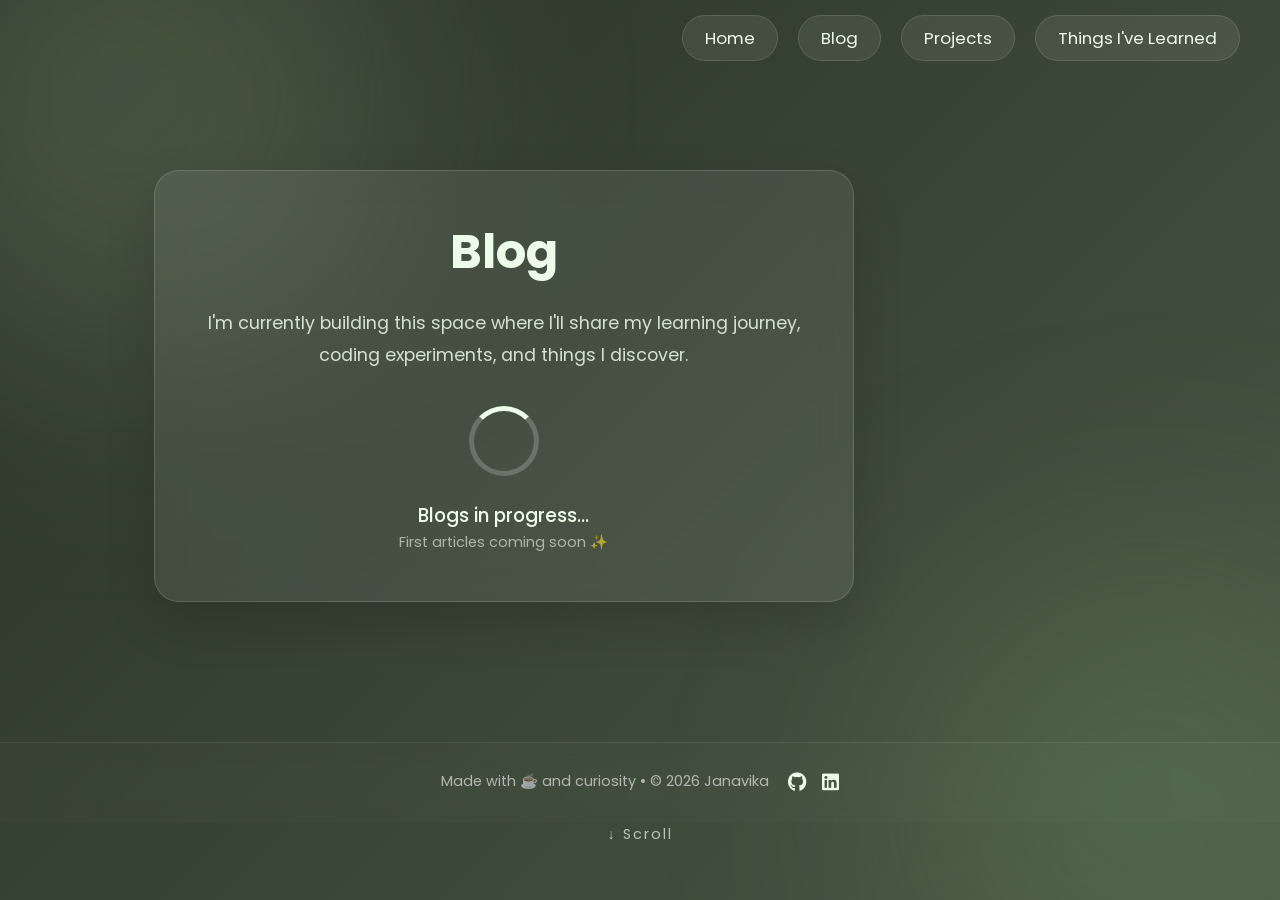
==== blog.html @ acae448e "Initial portfolio website" ====
<!DOCTYPE html>
<html>
    <head>
        <meta charset="UTF-8">
        <meta name="viewport" content="width=device-width, initial-scale=1.0">
        <title>Janavika Portfolio</title>
        <link rel="icon" type="image/png" href="icons/cookie.png">
        <link rel="stylesheet" href="blog.css">
        <link rel="stylesheet" href="https://cdnjs.cloudflare.com/ajax/libs/font-awesome/6.5.2/css/all.min.css">

    </head>

    <body>

        <header>
            <nav>
                <ul>
                    <li><a href="index.html">Home</a></li>
                    <li><a href="blog.html">Blog</a></li>
                    <li><a href="projects.html">Projects</a></li>
                    <li><a href="things.html">Things I've Learned</a></li>
                </ul>
            </nav>
        </header>

        <div class="container">

            <div class="progress-card">

                <h1>Blog</h1>

                <p>
                    I'm currently building this space where I'll share my
                    learning journey, coding experiments, and things I discover.
                </p>

                <div class="loader">
                    <span></span>
                </div>

                <h3>Blogs in progress...</h3>

                <p class="small">
                    First articles coming soon ✨
                </p>

            </div>

        </div>

        <div class="scroll">
            ↓ Scroll
        </div>

        <footer>

            <p>
                Made with ☕ and curiosity • © 2026 Janavika

                <span class="socials">

                    <a href="YOUR_GITHUB_LINK" target="_blank">
                        <i class="fa-brands fa-github"></i>
                    </a>

                    <a href="YOUR_LINKEDIN_LINK" target="_blank">
                        <i class="fa-brands fa-linkedin"></i>
                    </a>

                </span>

            </p>

        </footer>

    </body>
</html>
---- blog.css ----
@import url('https://fonts.googleapis.com/css2?family=Poppins:wght@300;400;500;600;700&display=swap');

*{
    margin:0;
    padding:0;
    box-sizing:border-box;
}

html{
    scroll-behavior:smooth;
}

body{

    min-height:100vh;
    overflow-x:hidden;
    position:relative;

    font-family:"Poppins",sans-serif;

    background:linear-gradient(
        -45deg,
        #2d3a2d,
        #3d4b3c,
        #55634f,
        #273225
    );

    background-size:400% 400%;
    animation:gradientShift 18s ease infinite;
}

@keyframes gradientShift{

    0%{
        background-position:0% 50%;
    }

    50%{
        background-position:100% 50%;
    }

    100%{
        background-position:0% 50%;
    }

}

/* Glowing background blobs */

body::before,
body::after{

    content:"";
    position:fixed;
    border-radius:50%;
    filter:blur(120px);
    z-index:-1;

}

body::before{

    width:550px;
    height:550px;

    background:rgba(194,214,170,.18);

    top:-180px;
    left:-150px;

    animation:blob1 15s ease-in-out infinite alternate;

}

body::after{

    width:500px;
    height:500px;

    background:rgba(130,170,120,.20);

    bottom:-150px;
    right:-120px;

    animation:blob2 18s ease-in-out infinite alternate;

}

@keyframes blob1{

    to{
        transform:translate(60px,40px) scale(1.15);
    }

}

@keyframes blob2{

    to{
        transform:translate(-60px,-40px) scale(1.1);
    }

}

/* HEADER */

header{

    position:fixed;
    top:25px;
    right:40px;

    z-index:1000;

}

nav ul{

    display:flex;
    list-style:none;
    gap:20px;

}

nav a{

    text-decoration:none;
    color:#edfce8;
    padding:10px 22px;
    border-radius:999px;
    background:rgba(255,255,255,.08);
    border:1px solid rgba(255,255,255,.12);
    backdrop-filter:blur(10px);
    transition:.35s;
    font-size:1.05rem;

}

nav a:hover{

    background:#edfce8;
    color:#2d3a2d;
    transform:translateY(-3px);
    box-shadow:0 12px 30px rgba(0,0,0,.18);

}

/* MAIN */

.container{

    width:min(700px,90%);
    margin-left:12%;

    padding-top:170px;
    padding-bottom:140px;

    animation:fadeUp 1s ease;

}

@keyframes fadeUp{

from{

    opacity:0;
    transform:translateY(30px);

}

to{

    opacity:1;
    transform:translateY(0);

}

}

.progress-card{

    background:rgba(255,255,255,.08);
    border:1px solid rgba(255,255,255,.15);

    backdrop-filter:blur(15px);

    padding:45px;
    border-radius:25px;

    color:#edfce8;

    text-align:center;

    box-shadow:0 20px 50px rgba(0,0,0,.15);

}


.progress-card h1{

    font-size:3rem;
    margin-bottom:20px;

}


.progress-card p{

    font-size:1.1rem;
    line-height:1.8;
    opacity:.85;

}


.progress-card h3{

    margin-top:25px;
    font-weight:500;

}


.small{

    font-size:.9rem !important;
    opacity:.6 !important;

}


/* Loading animation */

.loader{

    margin:35px auto 15px;

    width:70px;
    height:70px;

    border-radius:50%;

    border:5px solid rgba(255,255,255,.2);
    border-top-color:#edfce8;

    animation:spin 1.5s linear infinite;

}


@keyframes spin{

    from{
        transform:rotate(0deg);
    }

    to{
        transform:rotate(360deg);
    }

}


/* Scroll */

.scroll{

    position:fixed;
    bottom:55px;
    left:50%;
    transform:translateX(-50%);
    color:#edfce8;
    opacity:.7;
    font-size:.9rem;
    letter-spacing:2px;
    animation:bounce 2s infinite;

}

@keyframes bounce{

    0%,100%{

        transform:translate(-50%,0);

    }

    50%{

        transform:translate(-50%,8px);

    }

}

footer{

    text-align:center;
    color:rgba(255,255,255,.6);
    font-size:.9rem;
    padding:25px;
    border-top:1px solid rgba(255,255,255,.08);
    background:rgba(255,255,255,.02);
    backdrop-filter:blur(10px);

}

.socials{

    display:inline-flex;
    gap:15px;
    margin-left:15px;
    vertical-align:middle;

}


.socials a{

    color:#edfce8;
    font-size:1.2rem;
    transition:.3s;

}


.socials a:hover{

    color:#91a579;
    transform:translateY(-3px);

}
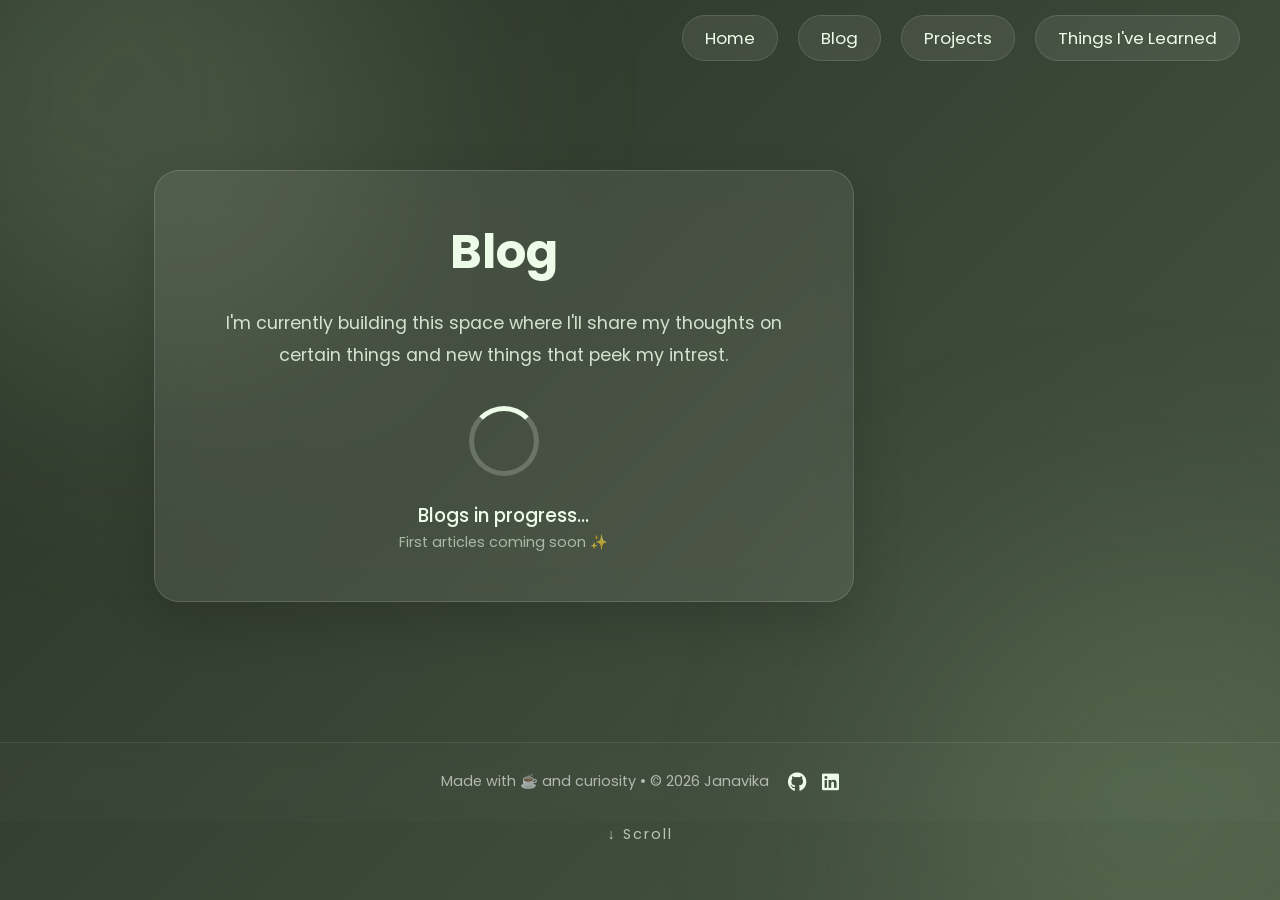
==== commit 6f4231ba: "blog page change" ====
--- a/blog.html
+++ b/blog.html
@@ -31,7 +31,7 @@
 
                 <p>
                     I'm currently building this space where I'll share my
-                    learning journey, coding experiments, and things I discover.
+                    thoughts on certain things and new things that peek my intrest.
                 </p>
 
                 <div class="loader">
--- a/blog.css
+++ b/blog.css
@@ -331,3 +331,46 @@
     transform:translateY(-3px);
 
 }
+
+@media (max-width:768px){
+
+    header{
+
+        position:static;
+        padding:20px 0;
+
+    }
+
+    nav{
+
+        display:flex;
+        justify-content:center;
+
+    }
+
+    nav ul{
+
+        display:flex;
+        flex-wrap:wrap;
+        justify-content:center;
+        gap:10px;
+
+    }
+
+    nav a{
+
+        padding:8px 14px;
+        font-size:.9rem;
+        white-space:nowrap;
+
+    }
+
+    .container{
+
+        width:90%;
+        margin:auto;
+        padding-top:40px;
+
+    }
+
+}
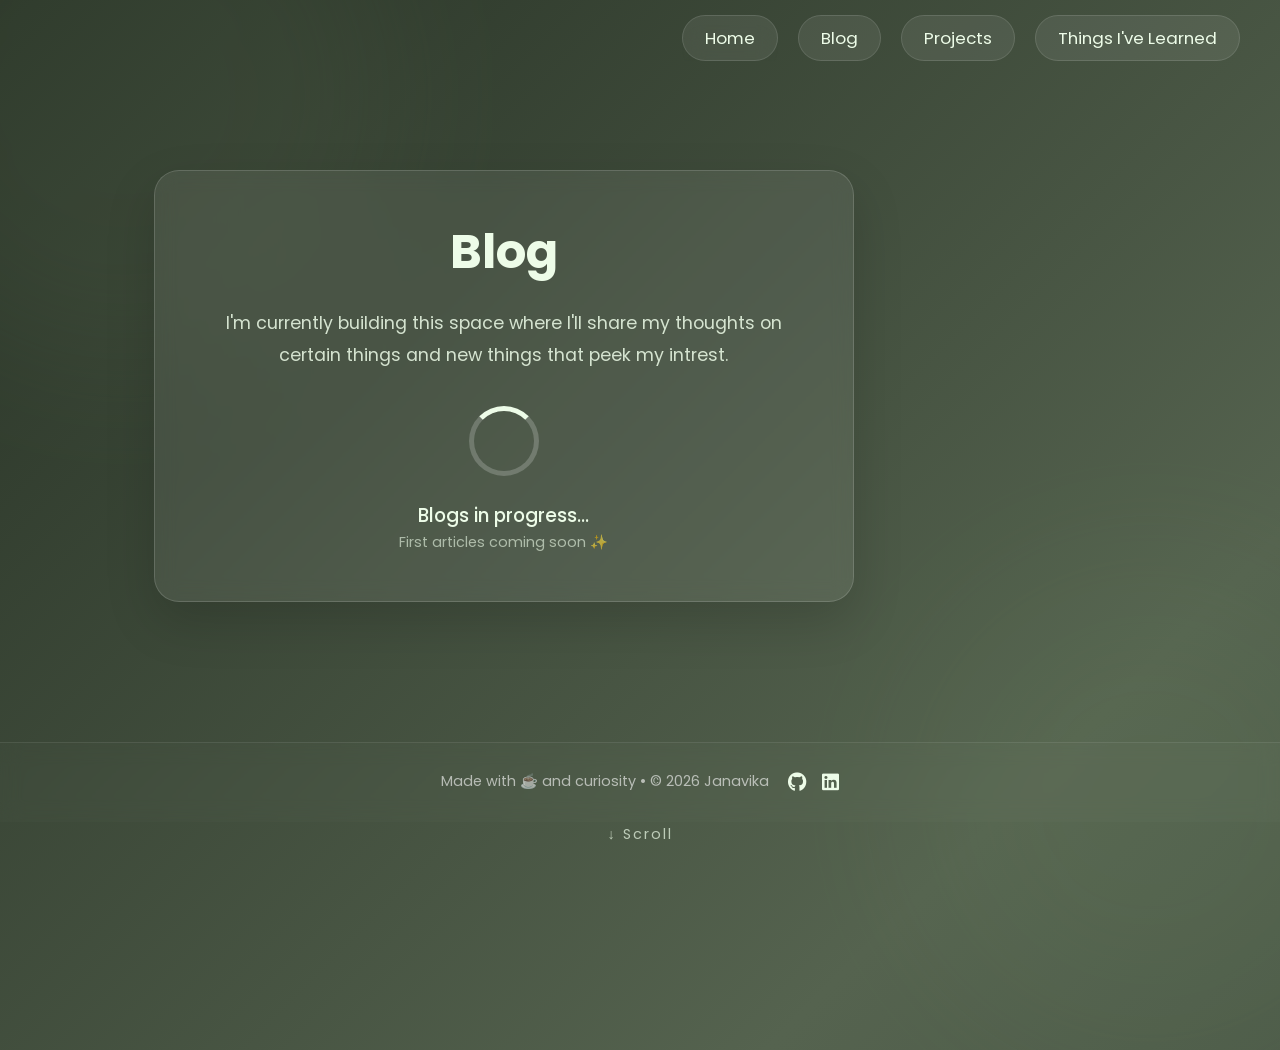
==== commit f881c92b: "editting linkdrin and github links" ====
--- a/blog.html
+++ b/blog.html
@@ -59,11 +59,11 @@
 
                 <span class="socials">
 
-                    <a href="YOUR_GITHUB_LINK" target="_blank">
+                     <a href="https://github.com/Janavikas" target="_blank">
                         <i class="fa-brands fa-github"></i>
                     </a>
 
-                    <a href="YOUR_LINKEDIN_LINK" target="_blank">
+                    <a href="https://www.linkedin.com/feed/" target="_blank">
                         <i class="fa-brands fa-linkedin"></i>
                     </a>
 
--- a/blog.css
+++ b/blog.css
@@ -15,8 +15,10 @@
     min-height:100vh;
     overflow-x:hidden;
     position:relative;
+    isolation:isolate;
 
     font-family:"Poppins",sans-serif;
+    -webkit-font-smoothing:antialiased;
 
     background:linear-gradient(
         -45deg,
@@ -26,246 +28,171 @@
         #273225
     );
 
-    background-size:400% 400%;
-    animation:gradientShift 18s ease infinite;
+    background-size:250% 250%;
+    animation:gradientShift 30s linear infinite;
+
 }
 
 @keyframes gradientShift{
-
-    0%{
-        background-position:0% 50%;
-    }
-
-    50%{
-        background-position:100% 50%;
-    }
-
-    100%{
-        background-position:0% 50%;
-    }
-
-}
-
-/* Glowing background blobs */
+    0%{background-position:0% 50%;}
+    50%{background-position:100% 50%;}
+    100%{background-position:0% 50%;}
+}
+
+/* Background blobs */
 
 body::before,
 body::after{
 
     content:"";
-    position:fixed;
+    position:absolute;
     border-radius:50%;
-    filter:blur(120px);
+    filter:blur(80px);
+    opacity:.35;
+    pointer-events:none;
     z-index:-1;
 
 }
 
 body::before{
-
     width:550px;
     height:550px;
-
     background:rgba(194,214,170,.18);
-
     top:-180px;
     left:-150px;
-
     animation:blob1 15s ease-in-out infinite alternate;
-
 }
 
 body::after{
-
     width:500px;
     height:500px;
-
     background:rgba(130,170,120,.20);
-
     bottom:-150px;
     right:-120px;
-
     animation:blob2 18s ease-in-out infinite alternate;
-
 }
 
 @keyframes blob1{
-
     to{
         transform:translate(60px,40px) scale(1.15);
     }
-
 }
 
 @keyframes blob2{
-
     to{
         transform:translate(-60px,-40px) scale(1.1);
     }
-
 }
 
 /* HEADER */
 
 header{
-
     position:fixed;
     top:25px;
     right:40px;
-
     z-index:1000;
-
 }
 
 nav ul{
-
     display:flex;
     list-style:none;
     gap:20px;
-
 }
 
 nav a{
-
     text-decoration:none;
     color:#edfce8;
     padding:10px 22px;
     border-radius:999px;
     background:rgba(255,255,255,.08);
     border:1px solid rgba(255,255,255,.12);
+    -webkit-backdrop-filter:blur(10px);
     backdrop-filter:blur(10px);
     transition:.35s;
     font-size:1.05rem;
-
 }
 
 nav a:hover{
-
     background:#edfce8;
     color:#2d3a2d;
     transform:translateY(-3px);
     box-shadow:0 12px 30px rgba(0,0,0,.18);
-
 }
 
 /* MAIN */
 
 .container{
-
     width:min(700px,90%);
     margin-left:12%;
-
     padding-top:170px;
     padding-bottom:140px;
-
     animation:fadeUp 1s ease;
-
 }
 
 @keyframes fadeUp{
-
-from{
-
-    opacity:0;
-    transform:translateY(30px);
-
-}
-
-to{
-
-    opacity:1;
-    transform:translateY(0);
-
-}
-
+    from{
+        opacity:0;
+        transform:translateY(30px);
+    }
+    to{
+        opacity:1;
+        transform:translateY(0);
+    }
 }
 
 .progress-card{
-
     background:rgba(255,255,255,.08);
     border:1px solid rgba(255,255,255,.15);
-
-    backdrop-filter:blur(15px);
-
+    -webkit-backdrop-filter:blur(10px);
+    backdrop-filter:blur(10px);
     padding:45px;
     border-radius:25px;
-
     color:#edfce8;
-
     text-align:center;
-
     box-shadow:0 20px 50px rgba(0,0,0,.15);
-
-}
-
+}
 
 .progress-card h1{
-
     font-size:3rem;
     margin-bottom:20px;
-
-}
-
+}
 
 .progress-card p{
-
     font-size:1.1rem;
     line-height:1.8;
     opacity:.85;
-
-}
-
+}
 
 .progress-card h3{
-
     margin-top:25px;
     font-weight:500;
-
-}
-
+}
 
 .small{
-
     font-size:.9rem !important;
     opacity:.6 !important;
-
-}
-
-
-/* Loading animation */
+}
+
+/* Loader */
 
 .loader{
-
     margin:35px auto 15px;
-
     width:70px;
     height:70px;
-
     border-radius:50%;
-
     border:5px solid rgba(255,255,255,.2);
     border-top-color:#edfce8;
-
     animation:spin 1.5s linear infinite;
-
-}
-
+}
 
 @keyframes spin{
-
-    from{
-        transform:rotate(0deg);
-    }
-
-    to{
-        transform:rotate(360deg);
-    }
-
-}
-
+    from{transform:rotate(0deg);}
+    to{transform:rotate(360deg);}
+}
 
 /* Scroll */
 
 .scroll{
-
     position:fixed;
     bottom:55px;
     left:50%;
@@ -275,102 +202,126 @@
     font-size:.9rem;
     letter-spacing:2px;
     animation:bounce 2s infinite;
-
 }
 
 @keyframes bounce{
-
     0%,100%{
-
         transform:translate(-50%,0);
-
     }
 
     50%{
-
         transform:translate(-50%,8px);
-
-    }
-
-}
+    }
+}
+
+/* Footer */
 
 footer{
-
     text-align:center;
     color:rgba(255,255,255,.6);
     font-size:.9rem;
     padding:25px;
     border-top:1px solid rgba(255,255,255,.08);
     background:rgba(255,255,255,.02);
+    -webkit-backdrop-filter:blur(10px);
     backdrop-filter:blur(10px);
-
 }
 
 .socials{
-
     display:inline-flex;
     gap:15px;
     margin-left:15px;
     vertical-align:middle;
-
-}
-
+}
 
 .socials a{
-
     color:#edfce8;
     font-size:1.2rem;
     transition:.3s;
-
-}
-
+}
 
 .socials a:hover{
-
     color:#91a579;
     transform:translateY(-3px);
-
-}
+}
+
+/* Mobile */
 
 @media (max-width:768px){
 
+    body::before,
+    body::after{
+        width:280px;
+        height:280px;
+        filter:blur(70px);
+        opacity:.35;
+    }
+
     header{
-
         position:static;
         padding:20px 0;
-
     }
 
     nav{
-
         display:flex;
         justify-content:center;
-
     }
 
     nav ul{
-
-        display:flex;
         flex-wrap:wrap;
         justify-content:center;
         gap:10px;
-
     }
 
     nav a{
-
         padding:8px 14px;
         font-size:.9rem;
         white-space:nowrap;
-
     }
 
     .container{
-
         width:90%;
         margin:auto;
         padding-top:40px;
-
-    }
-
+        padding-bottom:80px;
+    }
+
+    .progress-card{
+        padding:28px 20px;
+        border-radius:18px;
+    }
+
+    .progress-card h1{
+        font-size:2rem;
+    }
+
+    .progress-card p{
+        font-size:1rem;
+        line-height:1.7;
+    }
+
+    .progress-card h3{
+        font-size:1rem;
+    }
+
+    .loader{
+        width:55px;
+        height:55px;
+    }
+
+    .scroll{
+        display:none;
+    }
+
+    footer{
+        font-size:.8rem;
+    }
+
+    body::before,
+    body::after{
+        width:280px;
+        height:280px;
+        filter:blur(60px);
+        opacity:.25;
+    }
 }
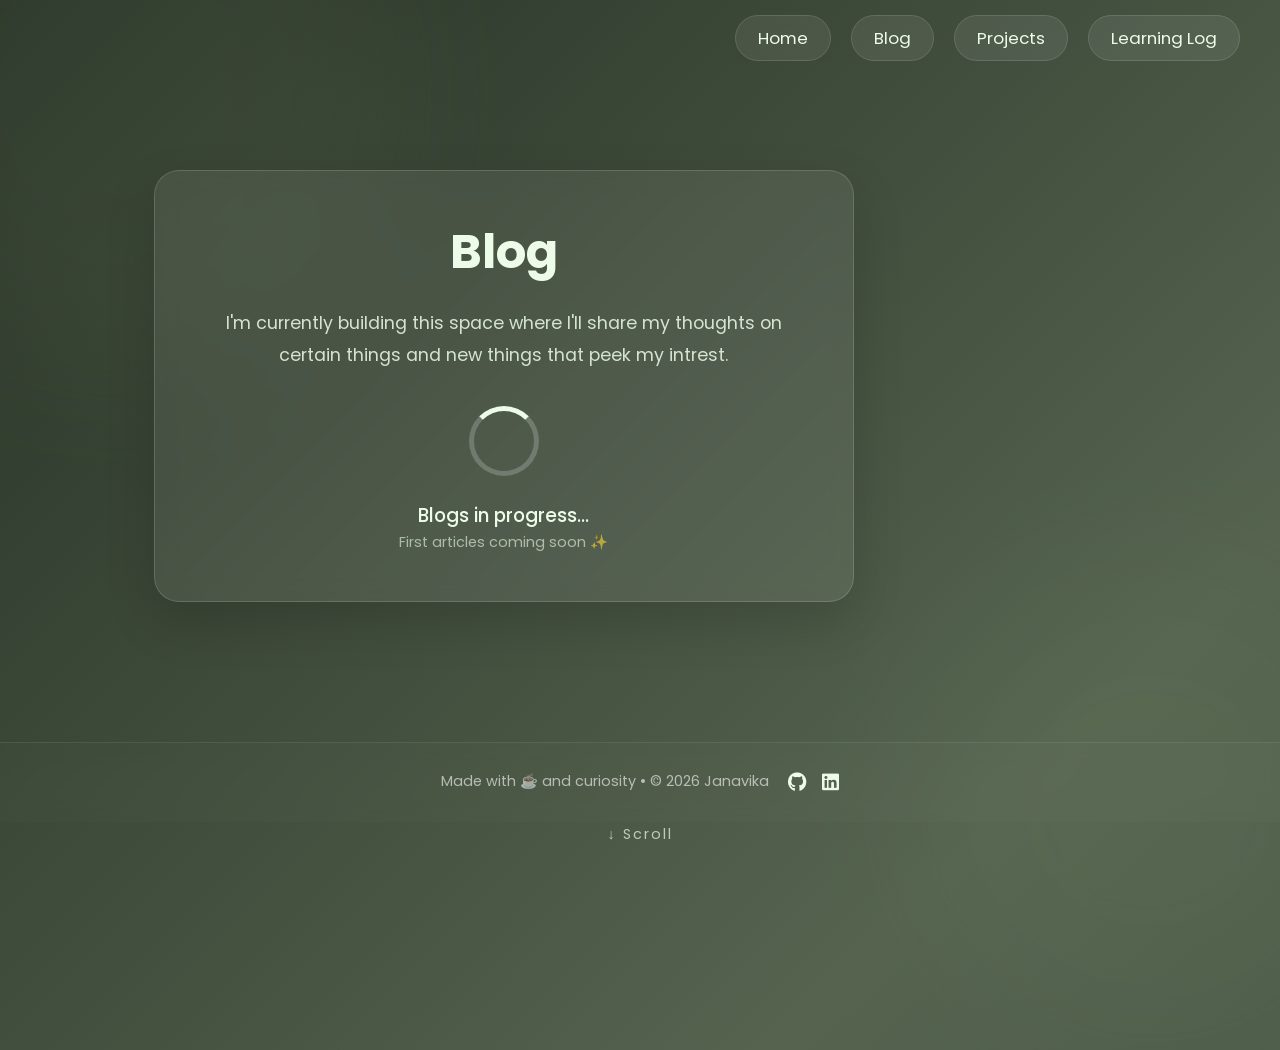
==== commit 6500a27d: "Making the nav bar spacious for phones" ====
--- a/blog.html
+++ b/blog.html
@@ -2,7 +2,7 @@
 <html>
     <head>
         <meta charset="UTF-8">
-        <meta name="viewport" content="width=device-width, initial-scale=1.0">
+        <meta name="viewport" content="width=device-width, initial-scale=1.0, viewport-fit=cover">
         <title>Janavika Portfolio</title>
         <link rel="icon" type="image/png" href="icons/cookie.png">
         <link rel="stylesheet" href="blog.css">
@@ -18,7 +18,7 @@
                     <li><a href="index.html">Home</a></li>
                     <li><a href="blog.html">Blog</a></li>
                     <li><a href="projects.html">Projects</a></li>
-                    <li><a href="things.html">Things I've Learned</a></li>
+                    <li><a href="things.html">Learning Log</a></li>
                 </ul>
             </nav>
         </header>
--- a/blog.css
+++ b/blog.css
@@ -11,15 +11,12 @@
 }
 
 body{
-
     min-height:100vh;
     overflow-x:hidden;
     position:relative;
     isolation:isolate;
-
     font-family:"Poppins",sans-serif;
     -webkit-font-smoothing:antialiased;
-
     background:linear-gradient(
         -45deg,
         #2d3a2d,
@@ -27,10 +24,8 @@
         #55634f,
         #273225
     );
-
     background-size:250% 250%;
     animation:gradientShift 30s linear infinite;
-
 }
 
 @keyframes gradientShift{
@@ -39,11 +34,8 @@
     100%{background-position:0% 50%;}
 }
 
-/* Background blobs */
-
 body::before,
 body::after{
-
     content:"";
     position:absolute;
     border-radius:50%;
@@ -51,7 +43,6 @@
     opacity:.35;
     pointer-events:none;
     z-index:-1;
-
 }
 
 body::before{
@@ -73,18 +64,12 @@
 }
 
 @keyframes blob1{
-    to{
-        transform:translate(60px,40px) scale(1.15);
-    }
+    to{ transform:translate(60px,40px) scale(1.15); }
 }
 
 @keyframes blob2{
-    to{
-        transform:translate(-60px,-40px) scale(1.1);
-    }
-}
-
-/* HEADER */
+    to{ transform:translate(-60px,-40px) scale(1.1); }
+}
 
 header{
     position:fixed;
@@ -119,8 +104,6 @@
     box-shadow:0 12px 30px rgba(0,0,0,.18);
 }
 
-/* MAIN */
-
 .container{
     width:min(700px,90%);
     margin-left:12%;
@@ -130,14 +113,8 @@
 }
 
 @keyframes fadeUp{
-    from{
-        opacity:0;
-        transform:translateY(30px);
-    }
-    to{
-        opacity:1;
-        transform:translateY(0);
-    }
+    from{ opacity:0; transform:translateY(30px); }
+    to{ opacity:1; transform:translateY(0); }
 }
 
 .progress-card{
@@ -172,8 +149,6 @@
     font-size:.9rem !important;
     opacity:.6 !important;
 }
-
-/* Loader */
 
 .loader{
     margin:35px auto 15px;
@@ -190,8 +165,6 @@
     to{transform:rotate(360deg);}
 }
 
-/* Scroll */
-
 .scroll{
     position:fixed;
     bottom:55px;
@@ -205,16 +178,9 @@
 }
 
 @keyframes bounce{
-    0%,100%{
-        transform:translate(-50%,0);
-    }
-
-    50%{
-        transform:translate(-50%,8px);
-    }
-}
-
-/* Footer */
+    0%,100%{ transform:translate(-50%,0); }
+    50%{ transform:translate(-50%,8px); }
+}
 
 footer{
     text-align:center;
@@ -253,13 +219,13 @@
     body::after{
         width:280px;
         height:280px;
-        filter:blur(70px);
-        opacity:.35;
+        filter:blur(60px);
+        opacity:.25;
     }
 
     header{
         position:static;
-        padding:20px 0;
+        padding: calc(20px + env(safe-area-inset-top)) 0 10px;
     }
 
     nav{
@@ -282,7 +248,7 @@
     .container{
         width:90%;
         margin:auto;
-        padding-top:40px;
+        padding-top:70px;
         padding-bottom:80px;
     }
 
@@ -316,12 +282,4 @@
     footer{
         font-size:.8rem;
     }
-
-    body::before,
-    body::after{
-        width:280px;
-        height:280px;
-        filter:blur(60px);
-        opacity:.25;
-    }
 }
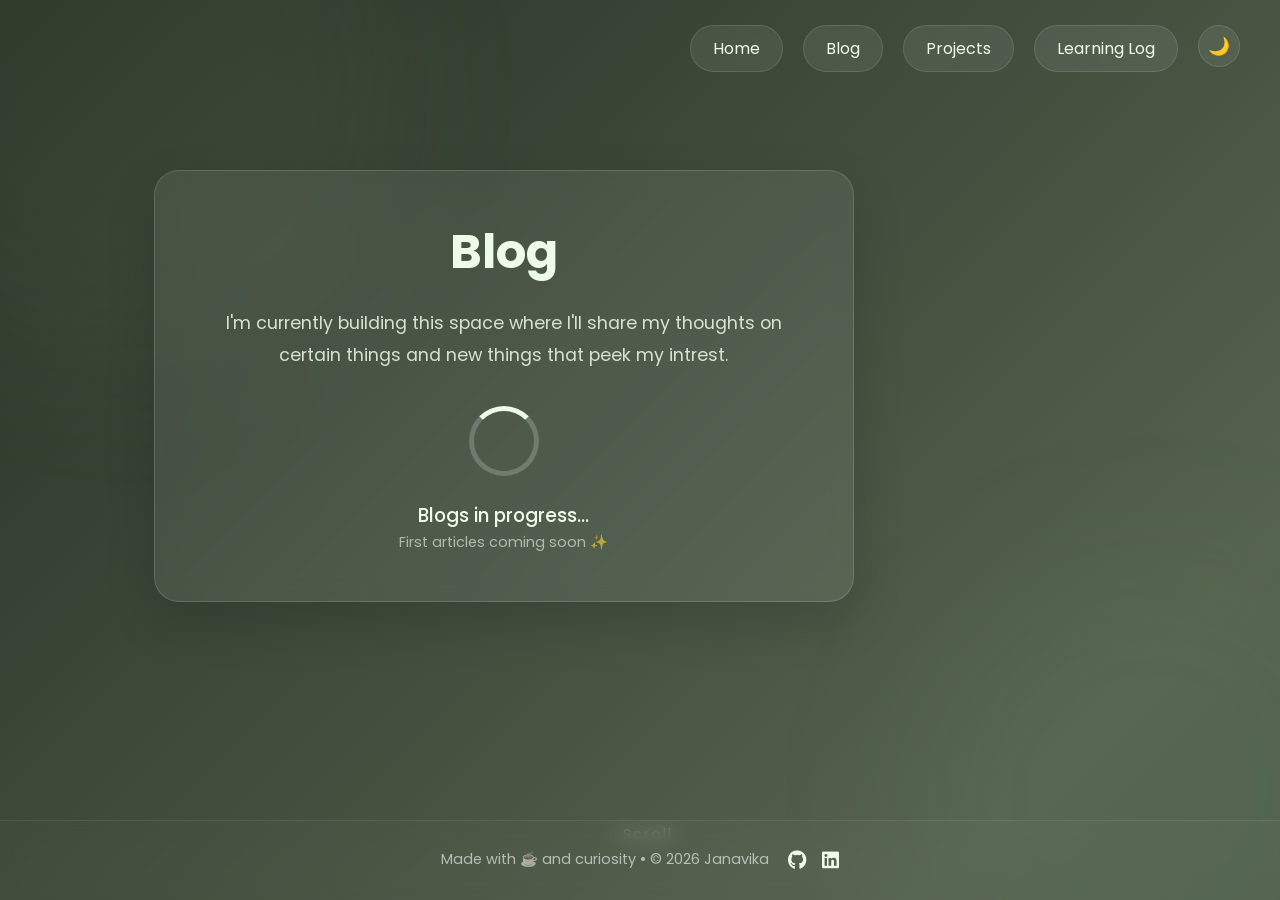
==== commit 3d1e5839: "Adding dark mode and light mode" ====
--- a/blog.html
+++ b/blog.html
@@ -2,10 +2,15 @@
 <html>
     <head>
         <meta charset="UTF-8">
+        <script>
+            document.documentElement.setAttribute('data-theme', localStorage.getItem('theme') || 'light');
+        </script>
         <meta name="viewport" content="width=device-width, initial-scale=1.0, viewport-fit=cover">
         <title>Janavika Portfolio</title>
         <link rel="icon" type="image/png" href="icons/cookie.png">
         <link rel="stylesheet" href="blog.css">
+        <link rel="stylesheet" href="themes.css">
+        <script src="all.js"></script>
         <link rel="stylesheet" href="https://cdnjs.cloudflare.com/ajax/libs/font-awesome/6.5.2/css/all.min.css">
 
     </head>
@@ -19,6 +24,7 @@
                     <li><a href="blog.html">Blog</a></li>
                     <li><a href="projects.html">Projects</a></li>
                     <li><a href="things.html">Learning Log</a></li>
+                    <li><button id="theme-toggle" class="theme-toggle" aria-label="Toggle theme">☀️</button></li>
                 </ul>
             </nav>
         </header>
--- a/blog.css
+++ b/blog.css
@@ -1,285 +1,448 @@
 @import url('https://fonts.googleapis.com/css2?family=Poppins:wght@300;400;500;600;700&display=swap');
 
-*{
-    margin:0;
-    padding:0;
-    box-sizing:border-box;
-}
-
-html{
-    scroll-behavior:smooth;
-}
-
-body{
-    min-height:100vh;
-    overflow-x:hidden;
-    position:relative;
-    isolation:isolate;
-    font-family:"Poppins",sans-serif;
-    -webkit-font-smoothing:antialiased;
-    background:linear-gradient(
+* {
+    margin: 0;
+    padding: 0;
+    box-sizing: border-box;
+}
+
+html {
+    scroll-behavior: smooth;
+    min-height: 100%;
+}
+
+body {
+    min-height: 100vh;
+    min-height: 100dvh;
+    display: flex;
+    flex-direction: column;
+
+    overflow-x: hidden;
+    position: relative;
+    isolation: isolate;
+
+    font-family: "Poppins", sans-serif;
+    -webkit-font-smoothing: antialiased;
+
+    background: linear-gradient(
         -45deg,
         #2d3a2d,
         #3d4b3c,
         #55634f,
         #273225
     );
-    background-size:250% 250%;
-    animation:gradientShift 30s linear infinite;
-}
-
-@keyframes gradientShift{
-    0%{background-position:0% 50%;}
-    50%{background-position:100% 50%;}
-    100%{background-position:0% 50%;}
+
+    background-size: 250% 250%;
+    animation: gradientShift 30s linear infinite;
+}
+
+
+/* =========================
+   BACKGROUND
+========================= */
+
+@keyframes gradientShift {
+    0% {
+        background-position: 0% 50%;
+    }
+
+    50% {
+        background-position: 100% 50%;
+    }
+
+    100% {
+        background-position: 0% 50%;
+    }
 }
 
 body::before,
-body::after{
-    content:"";
-    position:absolute;
-    border-radius:50%;
-    filter:blur(80px);
-    opacity:.35;
-    pointer-events:none;
-    z-index:-1;
-}
-
-body::before{
-    width:550px;
-    height:550px;
-    background:rgba(194,214,170,.18);
-    top:-180px;
-    left:-150px;
-    animation:blob1 15s ease-in-out infinite alternate;
-}
-
-body::after{
-    width:500px;
-    height:500px;
-    background:rgba(130,170,120,.20);
-    bottom:-150px;
-    right:-120px;
-    animation:blob2 18s ease-in-out infinite alternate;
-}
-
-@keyframes blob1{
-    to{ transform:translate(60px,40px) scale(1.15); }
-}
-
-@keyframes blob2{
-    to{ transform:translate(-60px,-40px) scale(1.1); }
-}
-
-header{
-    position:fixed;
-    top:25px;
-    right:40px;
-    z-index:1000;
-}
-
-nav ul{
-    display:flex;
-    list-style:none;
-    gap:20px;
-}
-
-nav a{
-    text-decoration:none;
-    color:#edfce8;
-    padding:10px 22px;
-    border-radius:999px;
-    background:rgba(255,255,255,.08);
-    border:1px solid rgba(255,255,255,.12);
-    -webkit-backdrop-filter:blur(10px);
-    backdrop-filter:blur(10px);
-    transition:.35s;
-    font-size:1.05rem;
-}
-
-nav a:hover{
-    background:#edfce8;
-    color:#2d3a2d;
-    transform:translateY(-3px);
-    box-shadow:0 12px 30px rgba(0,0,0,.18);
-}
-
-.container{
-    width:min(700px,90%);
-    margin-left:12%;
-    padding-top:170px;
-    padding-bottom:140px;
-    animation:fadeUp 1s ease;
-}
-
-@keyframes fadeUp{
-    from{ opacity:0; transform:translateY(30px); }
-    to{ opacity:1; transform:translateY(0); }
-}
-
-.progress-card{
-    background:rgba(255,255,255,.08);
-    border:1px solid rgba(255,255,255,.15);
-    -webkit-backdrop-filter:blur(10px);
-    backdrop-filter:blur(10px);
-    padding:45px;
-    border-radius:25px;
-    color:#edfce8;
-    text-align:center;
-    box-shadow:0 20px 50px rgba(0,0,0,.15);
-}
-
-.progress-card h1{
-    font-size:3rem;
-    margin-bottom:20px;
-}
-
-.progress-card p{
-    font-size:1.1rem;
-    line-height:1.8;
-    opacity:.85;
-}
-
-.progress-card h3{
-    margin-top:25px;
-    font-weight:500;
-}
-
-.small{
-    font-size:.9rem !important;
-    opacity:.6 !important;
-}
-
-.loader{
-    margin:35px auto 15px;
-    width:70px;
-    height:70px;
-    border-radius:50%;
-    border:5px solid rgba(255,255,255,.2);
-    border-top-color:#edfce8;
-    animation:spin 1.5s linear infinite;
-}
-
-@keyframes spin{
-    from{transform:rotate(0deg);}
-    to{transform:rotate(360deg);}
-}
-
-.scroll{
-    position:fixed;
-    bottom:55px;
-    left:50%;
-    transform:translateX(-50%);
-    color:#edfce8;
-    opacity:.7;
-    font-size:.9rem;
-    letter-spacing:2px;
-    animation:bounce 2s infinite;
-}
-
-@keyframes bounce{
-    0%,100%{ transform:translate(-50%,0); }
-    50%{ transform:translate(-50%,8px); }
-}
-
-footer{
-    text-align:center;
-    color:rgba(255,255,255,.6);
-    font-size:.9rem;
-    padding:25px;
-    border-top:1px solid rgba(255,255,255,.08);
-    background:rgba(255,255,255,.02);
-    -webkit-backdrop-filter:blur(10px);
-    backdrop-filter:blur(10px);
-}
-
-.socials{
-    display:inline-flex;
-    gap:15px;
-    margin-left:15px;
-    vertical-align:middle;
-}
-
-.socials a{
-    color:#edfce8;
-    font-size:1.2rem;
-    transition:.3s;
-}
-
-.socials a:hover{
-    color:#91a579;
-    transform:translateY(-3px);
-}
-
-/* Mobile */
-
-@media (max-width:768px){
+body::after {
+    content: "";
+    position: fixed; /* prevents blobs from creating extra page height */
+
+    border-radius: 50%;
+
+    filter: blur(80px);
+
+    opacity: 0.35;
+
+    pointer-events: none;
+
+    z-index: -1;
+}
+
+body::before {
+    width: 550px;
+    height: 550px;
+
+    background: rgba(194, 214, 170, 0.18);
+
+    top: -180px;
+    left: -150px;
+
+    animation: blob1 15s ease-in-out infinite alternate;
+}
+
+body::after {
+    width: 500px;
+    height: 500px;
+
+    background: rgba(130, 170, 120, 0.20);
+
+    bottom: -150px;
+    right: -120px;
+
+    animation: blob2 18s ease-in-out infinite alternate;
+}
+
+@keyframes blob1 {
+    to {
+        transform: translate(60px, 40px) scale(1.15);
+    }
+}
+
+@keyframes blob2 {
+    to {
+        transform: translate(-60px, -40px) scale(1.1);
+    }
+}
+
+
+/* =========================
+   NAVBAR
+========================= */
+
+header {
+    position: fixed;
+
+    top: 25px;
+    right: 40px;
+
+    z-index: 1000;
+}
+
+nav ul {
+    display: flex;
+
+    list-style: none;
+
+    gap: 20px;
+}
+
+nav a {
+    display: inline-block;
+
+    text-decoration: none;
+
+    color: #edfce8;
+
+    padding: 10px 22px;
+
+    border-radius: 999px;
+
+    background: rgba(255, 255, 255, 0.08);
+
+    border: 1px solid rgba(255, 255, 255, 0.12);
+
+    -webkit-backdrop-filter: blur(10px);
+    backdrop-filter: blur(10px);
+
+    transition: 0.35s;
+}
+
+nav a:hover {
+    background: #edfce8;
+
+    color: #2d3a2d;
+
+    transform: translateY(-3px);
+
+    box-shadow:
+        0 12px 30px rgba(0, 0, 0, 0.18);
+}
+
+
+/* =========================
+   CONTAINER
+========================= */
+
+.container {
+    width: min(700px, 90%);
+
+    margin-left: 12%;
+
+    padding-top: 170px;
+    padding-bottom: 140px;
+
+    flex: 1;
+
+    animation: fadeUp 1s ease;
+}
+
+@keyframes fadeUp {
+    from {
+        opacity: 0;
+        transform: translateY(30px);
+    }
+
+    to {
+        opacity: 1;
+        transform: translateY(0);
+    }
+}
+
+
+/* =========================
+   PROGRESS CARD
+========================= */
+
+.progress-card {
+    background: rgba(255, 255, 255, 0.08);
+
+    border: 1px solid rgba(255, 255, 255, 0.15);
+
+    -webkit-backdrop-filter: blur(10px);
+    backdrop-filter: blur(10px);
+
+    padding: 45px;
+
+    border-radius: 25px;
+
+    color: #edfce8;
+
+    text-align: center;
+
+    box-shadow:
+        0 20px 50px rgba(0, 0, 0, 0.15);
+}
+
+.progress-card h1 {
+    font-size: 3rem;
+
+    margin-bottom: 20px;
+}
+
+.progress-card p {
+    font-size: 1.1rem;
+
+    line-height: 1.8;
+
+    opacity: 0.85;
+}
+
+.progress-card h3 {
+    margin-top: 25px;
+
+    font-weight: 500;
+}
+
+.small {
+    font-size: 0.9rem !important;
+
+    opacity: 0.6 !important;
+}
+
+
+/* =========================
+   LOADER
+========================= */
+
+.loader {
+    margin: 35px auto 15px;
+
+    width: 70px;
+    height: 70px;
+
+    border-radius: 50%;
+
+    border:
+        5px solid rgba(255, 255, 255, 0.2);
+
+    border-top-color: #edfce8;
+
+    animation: spin 1.5s linear infinite;
+}
+
+@keyframes spin {
+    from {
+        transform: rotate(0deg);
+    }
+
+    to {
+        transform: rotate(360deg);
+    }
+}
+
+
+/* =========================
+   SCROLL INDICATOR
+========================= */
+
+.scroll {
+    position: fixed;
+
+    bottom: 55px;
+    left: 50%;
+
+    transform: translateX(-50%);
+
+    color: #edfce8;
+
+    opacity: 0.7;
+
+    font-size: 0.9rem;
+
+    letter-spacing: 2px;
+
+    animation: bounce 2s infinite;
+}
+
+@keyframes bounce {
+    0%,
+    100% {
+        transform: translate(-50%, 0);
+    }
+
+    50% {
+        transform: translate(-50%, 8px);
+    }
+}
+
+
+/* =========================
+   FOOTER
+========================= */
+
+footer {
+    margin-top: auto;
+
+    text-align: center;
+
+    color: rgba(255, 255, 255, 0.6);
+
+    font-size: 0.9rem;
+
+    padding: 25px;
+
+    border-top:
+        1px solid rgba(255, 255, 255, 0.08);
+
+    background:
+        rgba(255, 255, 255, 0.02);
+
+    -webkit-backdrop-filter: blur(10px);
+    backdrop-filter: blur(10px);
+}
+
+.socials {
+    display: inline-flex;
+
+    gap: 15px;
+
+    margin-left: 15px;
+
+    vertical-align: middle;
+}
+
+.socials a {
+    color: #edfce8;
+
+    font-size: 1.2rem;
+
+    transition: 0.3s;
+}
+
+.socials a:hover {
+    color: #91a579;
+
+    transform: translateY(-3px);
+}
+
+
+/* =========================
+   MOBILE
+========================= */
+
+@media (max-width: 768px) {
 
     body::before,
-    body::after{
-        width:280px;
-        height:280px;
-        filter:blur(60px);
-        opacity:.25;
-    }
-
-    header{
-        position:static;
-        padding: calc(20px + env(safe-area-inset-top)) 0 10px;
-    }
-
-    nav{
-        display:flex;
-        justify-content:center;
-    }
-
-    nav ul{
-        flex-wrap:wrap;
-        justify-content:center;
-        gap:10px;
-    }
-
-    nav a{
-        padding:8px 14px;
-        font-size:.9rem;
-        white-space:nowrap;
-    }
-
-    .container{
-        width:90%;
-        margin:auto;
-        padding-top:70px;
-        padding-bottom:80px;
-    }
-
-    .progress-card{
-        padding:28px 20px;
-        border-radius:18px;
-    }
-
-    .progress-card h1{
-        font-size:2rem;
-    }
-
-    .progress-card p{
-        font-size:1rem;
-        line-height:1.7;
-    }
-
-    .progress-card h3{
-        font-size:1rem;
-    }
-
-    .loader{
-        width:55px;
-        height:55px;
-    }
-
-    .scroll{
-        display:none;
-    }
-
-    footer{
-        font-size:.8rem;
-    }
-}+    body::after {
+        width: 280px;
+        height: 280px;
+
+        filter: blur(60px);
+
+        opacity: 0.25;
+    }
+
+
+    /* Navbar */
+
+    header {
+        position: static;
+
+        padding:
+            calc(20px + env(safe-area-inset-top))
+            0
+            10px;
+    }
+
+    nav {
+        display: flex;
+
+        justify-content: center;
+    }
+
+    nav ul {
+        flex-wrap: wrap;
+
+        justify-content: center;
+
+        gap: 10px;
+    }
+
+    nav a {
+        padding: 8px 14px;
+
+        font-size: 0.9rem;
+
+        white-space: nowrap;
+    }
+
+
+    /* Container */
+
+    .container {
+        width: 90%;
+
+        margin: auto;
+
+        padding-top: 70px;
+        padding-bottom: 80px;
+    }
+
+
+    /* Progress card */
+
+    .progress-card {
+        padding: 28px 20px;
+
+        border-radius: 18px;
+    }
+
+    .progress-card h1 {
+        font-size: 2rem;
+    }
+
+    .progress-card p {
+        font-size: 1rem;
+
+        line-height: 1.7;
+    }
+
+    .progress-card h3 {
+        font-size: 1rem;
+    }
+
+
+    /* Loader
--- a/themes.css
+++ b/themes.css
@@ -0,0 +1,164 @@
+/* =========================
+   DARK THEME OVERRIDES
+   (default/light = your original CSS, untouched)
+========================= */
+
+html[data-theme="dark"] body {
+    background: linear-gradient(
+        -45deg,
+        #0a0f0a,
+        #10160f,
+        #161d15,
+        #080b08
+    );
+    background-size: 250% 250%;
+}
+
+html[data-theme="dark"] body::before {
+    background: rgba(80, 110, 70, 0.15);
+}
+
+html[data-theme="dark"] body::after {
+    background: rgba(60, 90, 55, 0.15);
+}
+
+/* Nav */
+html[data-theme="dark"] nav a {
+    color: #ffffff;
+    background: rgba(255, 255, 255, 0.05);
+    border: 1px solid rgba(255, 255, 255, 0.08);
+}
+
+html[data-theme="dark"] nav a:hover {
+    background: #ffffff;
+    color: #0a0f0a;
+}
+
+/* Headings & text */
+html[data-theme="dark"] h1,
+html[data-theme="dark"] .heading,
+html[data-theme="dark"] .heading span,
+html[data-theme="dark"] .progress-card h1,
+html[data-theme="dark"] .progress-card h3,
+html[data-theme="dark"] .project-card h2,
+html[data-theme="dark"] .card h2,
+html[data-theme="dark"] .hero h1 {
+    color: #ffffff;
+}
+
+html[data-theme="dark"] .intro,
+html[data-theme="dark"] .hero p,
+html[data-theme="dark"] .description,
+html[data-theme="dark"] .progress-card p,
+html[data-theme="dark"] .card li,
+html[data-theme="dark"] .learning p,
+html[data-theme="dark"] .learning h3 {
+    color: rgba(255, 255, 255, 0.85);
+}
+
+html[data-theme="dark"] .date,
+html[data-theme="dark"] .small,
+html[data-theme="dark"] .current,
+html[data-theme="dark"] footer {
+    color: rgba(255, 255, 255, 0.55);
+}
+
+/* Cards */
+html[data-theme="dark"] .progress-card,
+html[data-theme="dark"] .project-card,
+html[data-theme="dark"] .card {
+    background: rgba(255, 255, 255, 0.04);
+    border: 1px solid rgba(255, 255, 255, 0.08);
+}
+
+html[data-theme="dark"] .tech span,
+html[data-theme="dark"] .connect-links a {
+    background: rgba(255, 255, 255, 0.05);
+    border: 1px solid rgba(255, 255, 255, 0.08);
+    color: #ffffff;
+}
+
+html[data-theme="dark"] .connect-links a:hover {
+    background: #ffffff;
+    color: #0a0f0a;
+}
+
+/* Footer */
+html[data-theme="dark"] footer {
+    background: rgba(255, 255, 255, 0.02);
+    border-top: 1px solid rgba(255, 255, 255, 0.06);
+}
+
+html[data-theme="dark"] .socials a {
+    color: #ffffff;
+}
+
+html[data-theme="dark"] .socials a:hover {
+    color: #9fc48c;
+}
+
+/* Scroll indicator */
+html[data-theme="dark"] .scroll {
+    color: #ffffff;
+}
+
+/* Loader */
+html[data-theme="dark"] .loader {
+    border: 5px solid rgba(255, 255, 255, 0.12);
+    border-top-color: #ffffff;
+}
+
+/* Learning bar */
+html[data-theme="dark"] .bar {
+    background: rgba(255, 255, 255, 0.08);
+}
+
+html[data-theme="dark"] .fill {
+    background: linear-gradient(90deg, #6b8f5a, #3d5c33);
+}
+
+/* =========================
+   TOGGLE BUTTON (both themes)
+========================= */
+
+.theme-toggle {
+    background: rgba(255, 255, 255, 0.08);
+    border: 1px solid rgba(255, 255, 255, 0.12);
+    color: #edfce8;
+    width: 42px;
+    height: 42px;
+    border-radius: 999px;
+    display: inline-flex;
+    align-items: center;
+    justify-content: center;
+    cursor: pointer;
+    -webkit-backdrop-filter: blur(10px);
+    backdrop-filter: blur(10px);
+    transition: 0.35s;
+    font-size: 1.1rem;
+}
+
+.theme-toggle:hover {
+    background: #edfce8;
+    color: #2d3a2d;
+    transform: translateY(-3px);
+}
+
+html[data-theme="dark"] .theme-toggle {
+    color: #ffffff;
+    background: rgba(255, 255, 255, 0.05);
+    border: 1px solid rgba(255, 255, 255, 0.08);
+}
+
+html[data-theme="dark"] .theme-toggle:hover {
+    background: #ffffff;
+    color: #0a0f0a;
+}
+
+@media (max-width: 768px) {
+    .theme-toggle {
+        width: 36px;
+        height: 36px;
+        font-size: 1rem;
+    }
+}
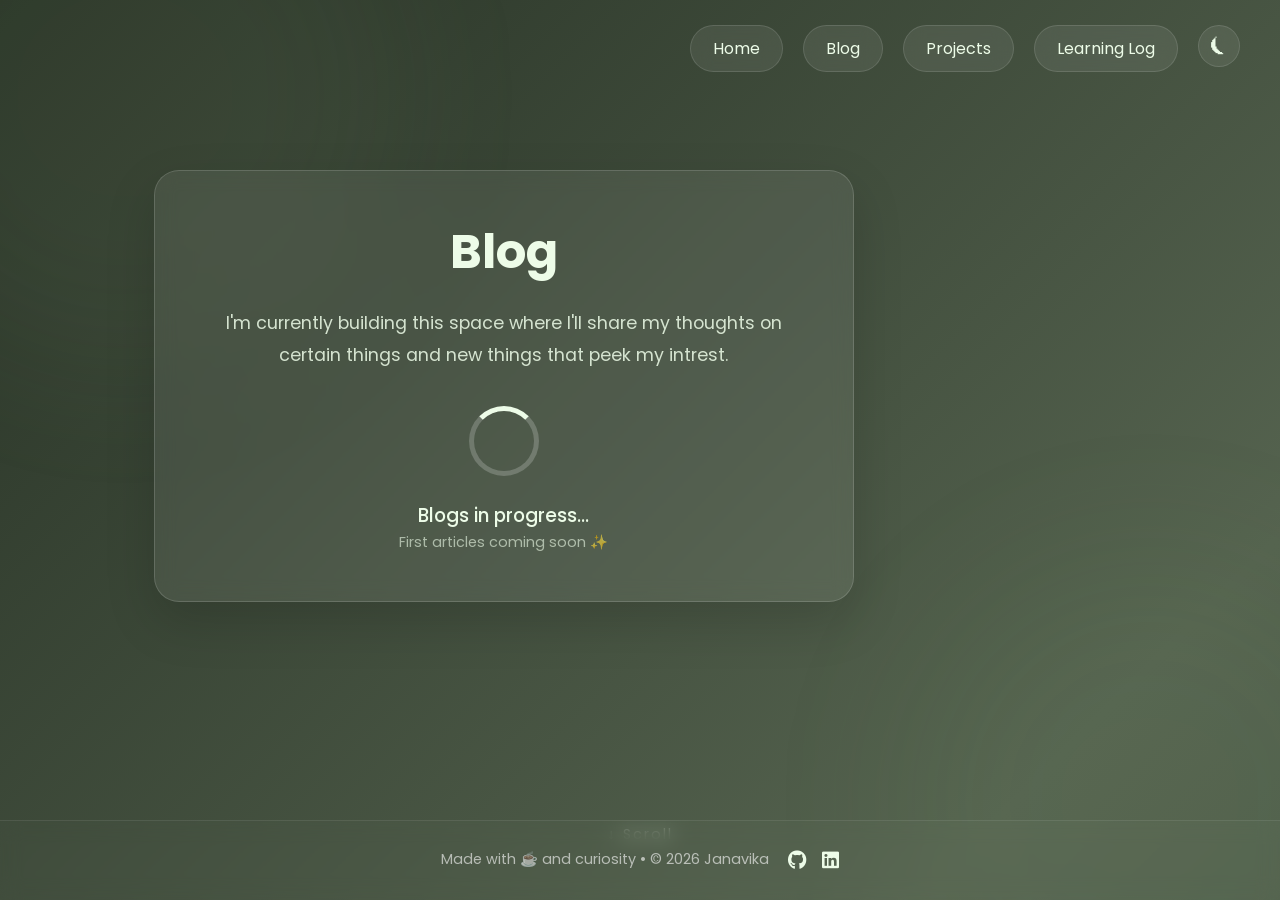
==== commit 834eed04: "Adding dark mode and light mode" ====
--- a/blog.html
+++ b/blog.html
@@ -24,7 +24,7 @@
                     <li><a href="blog.html">Blog</a></li>
                     <li><a href="projects.html">Projects</a></li>
                     <li><a href="things.html">Learning Log</a></li>
-                    <li><button id="theme-toggle" class="theme-toggle" aria-label="Toggle theme">☀️</button></li>
+                    <li><button id="theme-toggle" class="theme-toggle" aria-label="Toggle theme">☀︎</button></li>
                 </ul>
             </nav>
         </header>
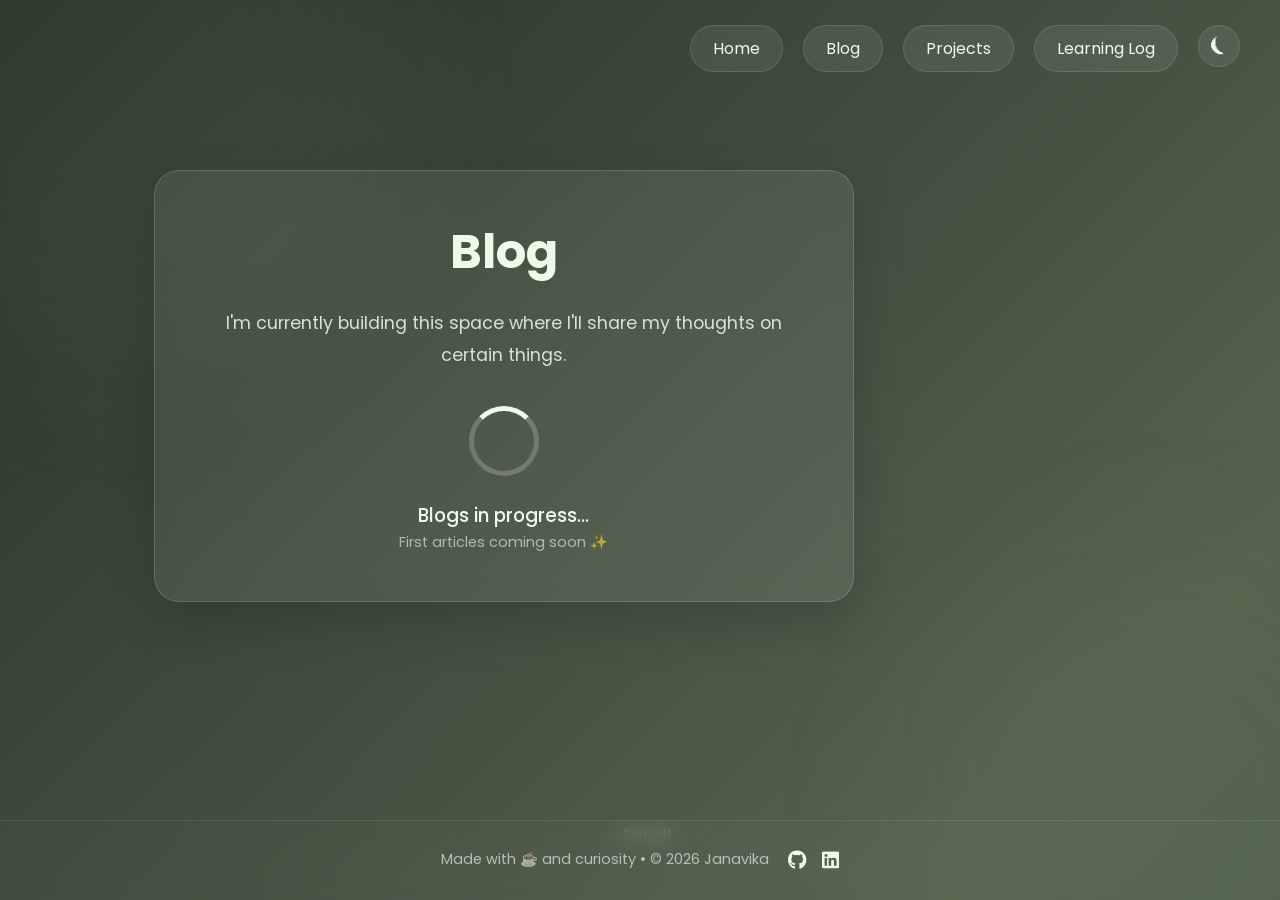
==== commit e40a485f: "Adding dark mode and light mode text" ====
--- a/blog.html
+++ b/blog.html
@@ -37,7 +37,7 @@
 
                 <p>
                     I'm currently building this space where I'll share my
-                    thoughts on certain things and new things that peek my intrest.
+                    thoughts on certain things.
                 </p>
 
                 <div class="loader">
